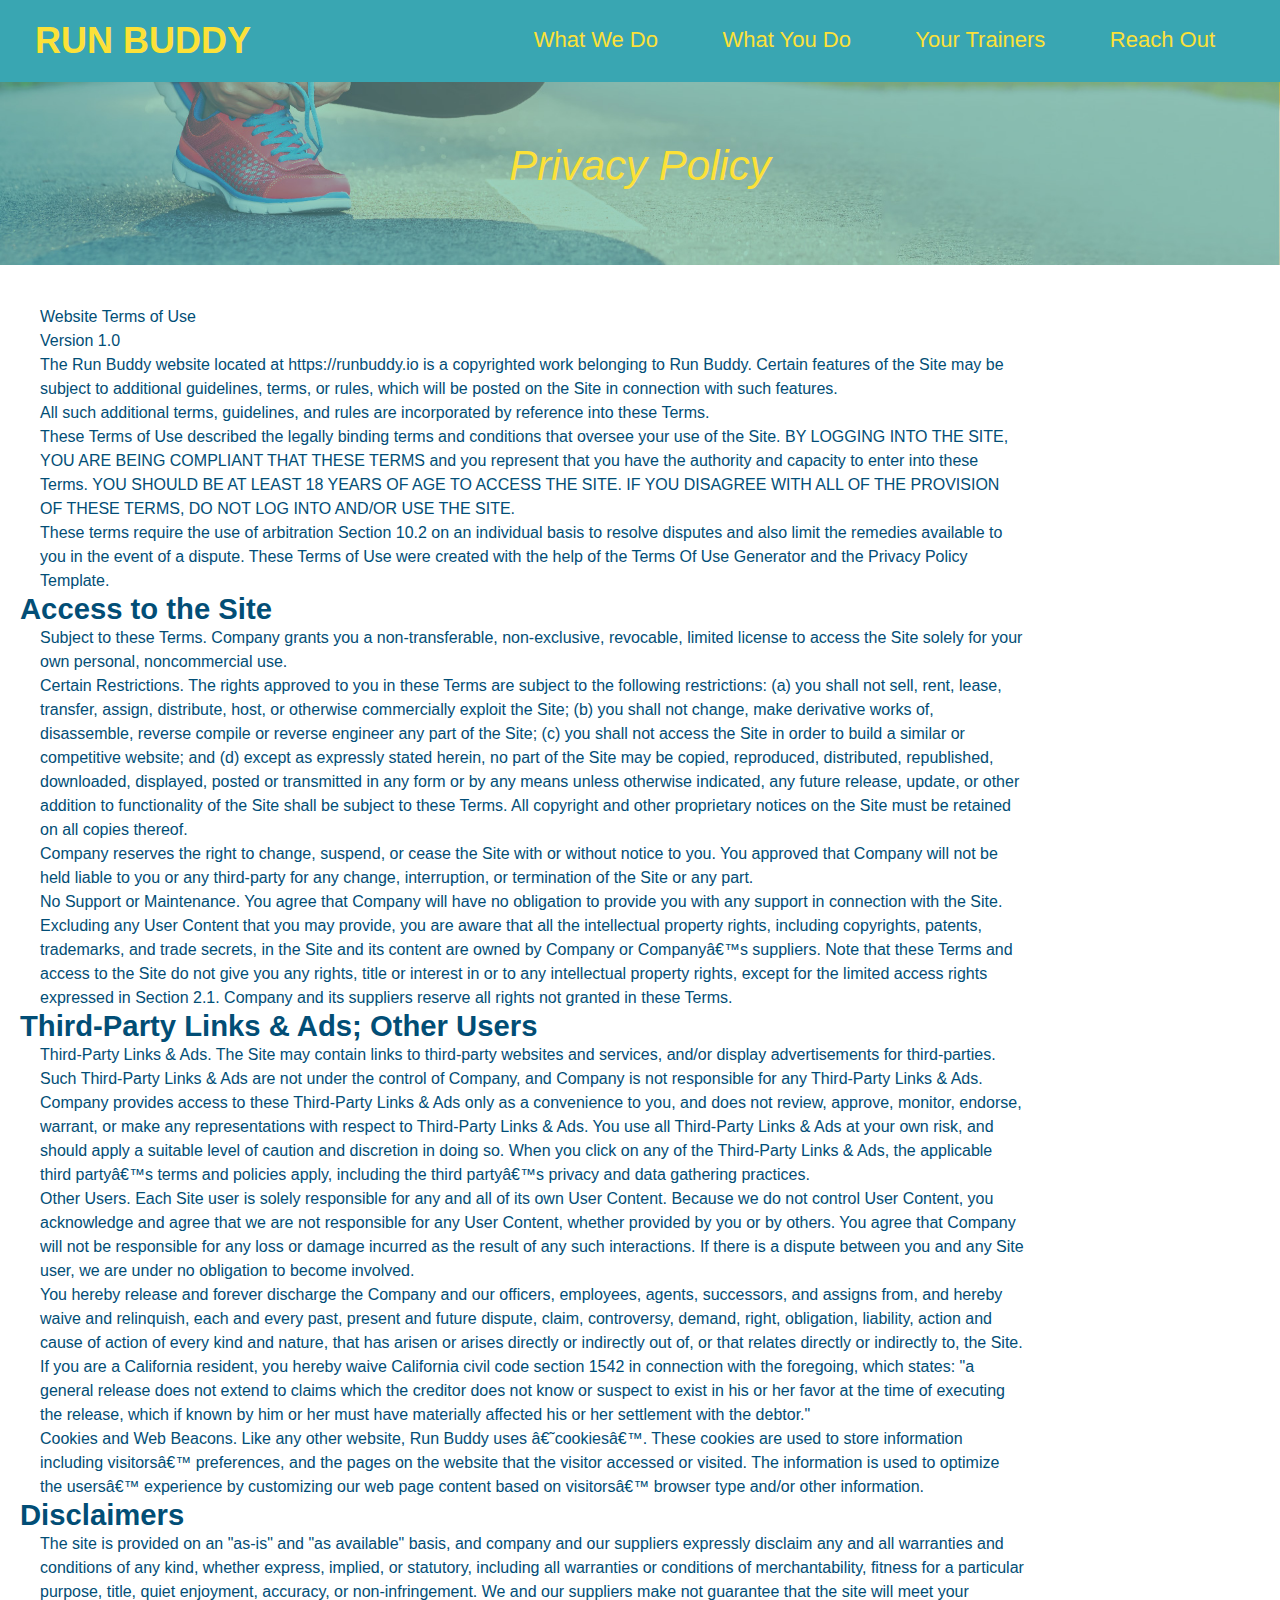
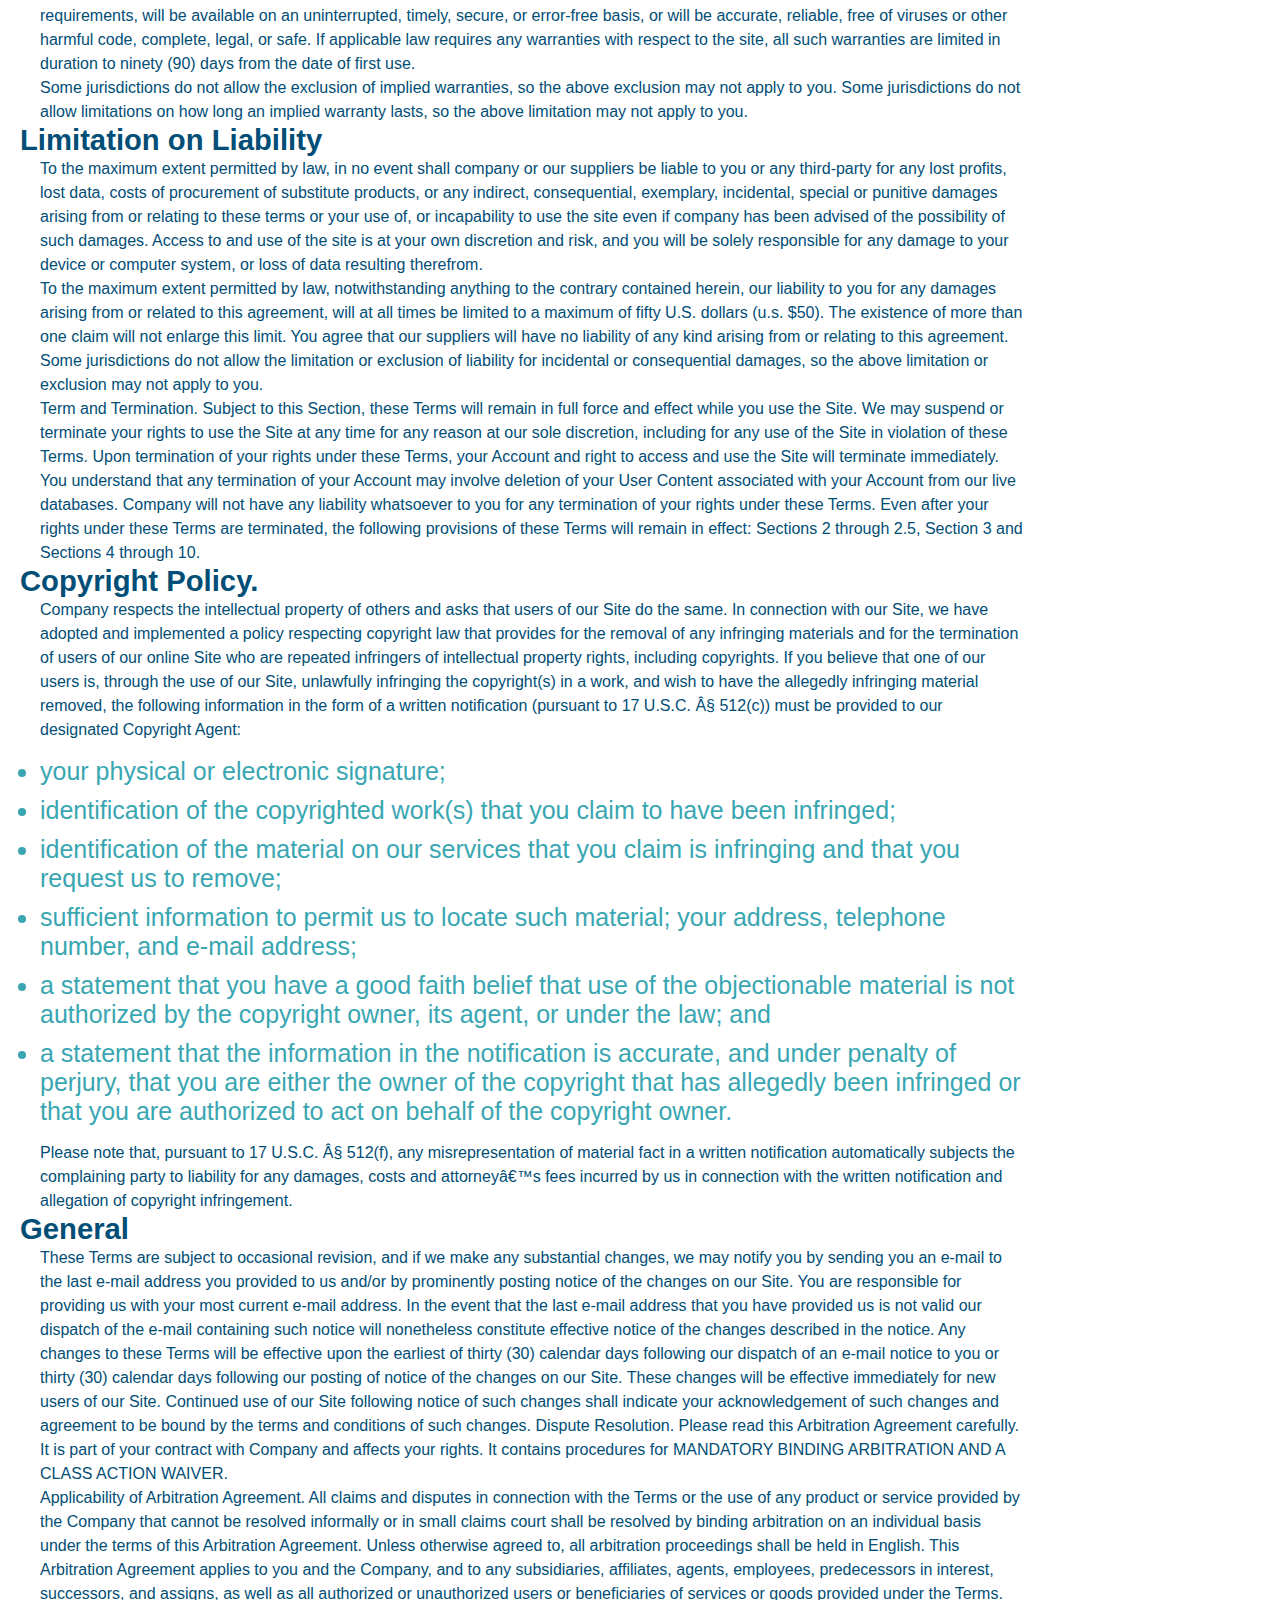
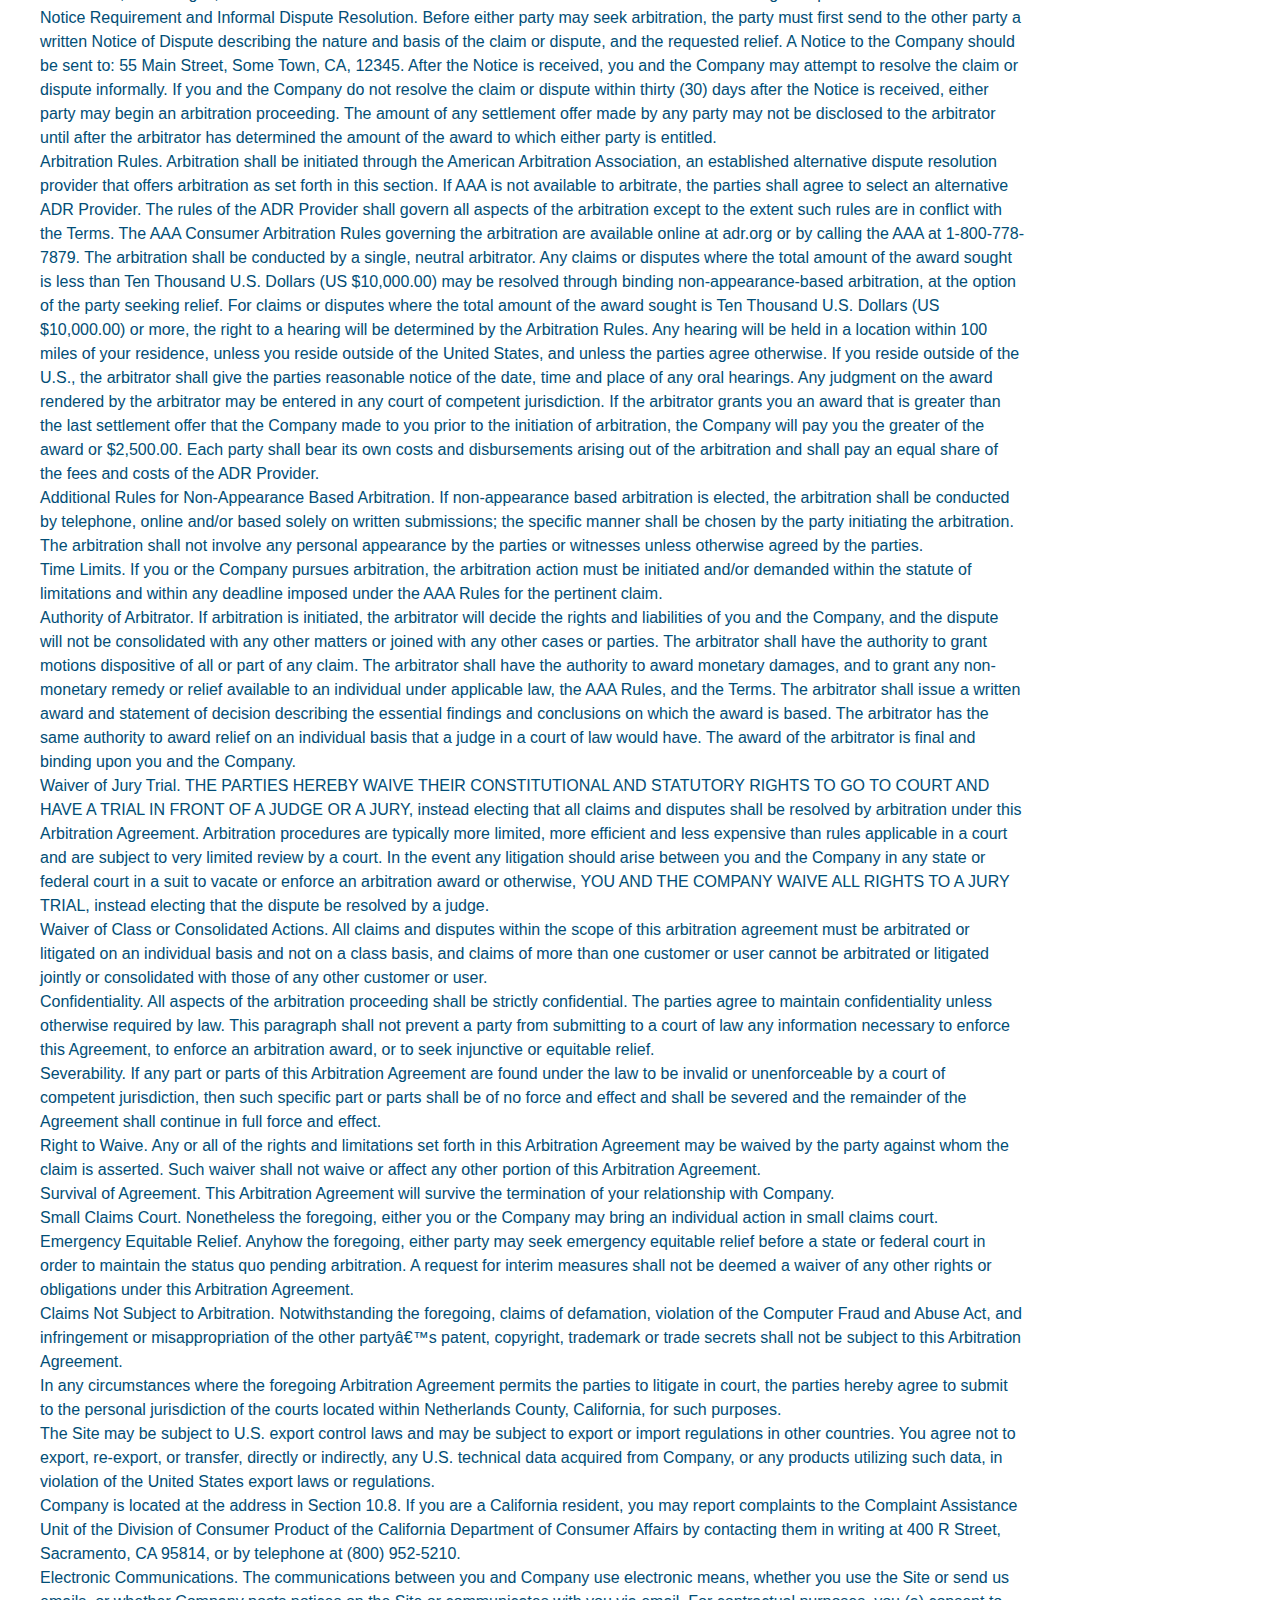
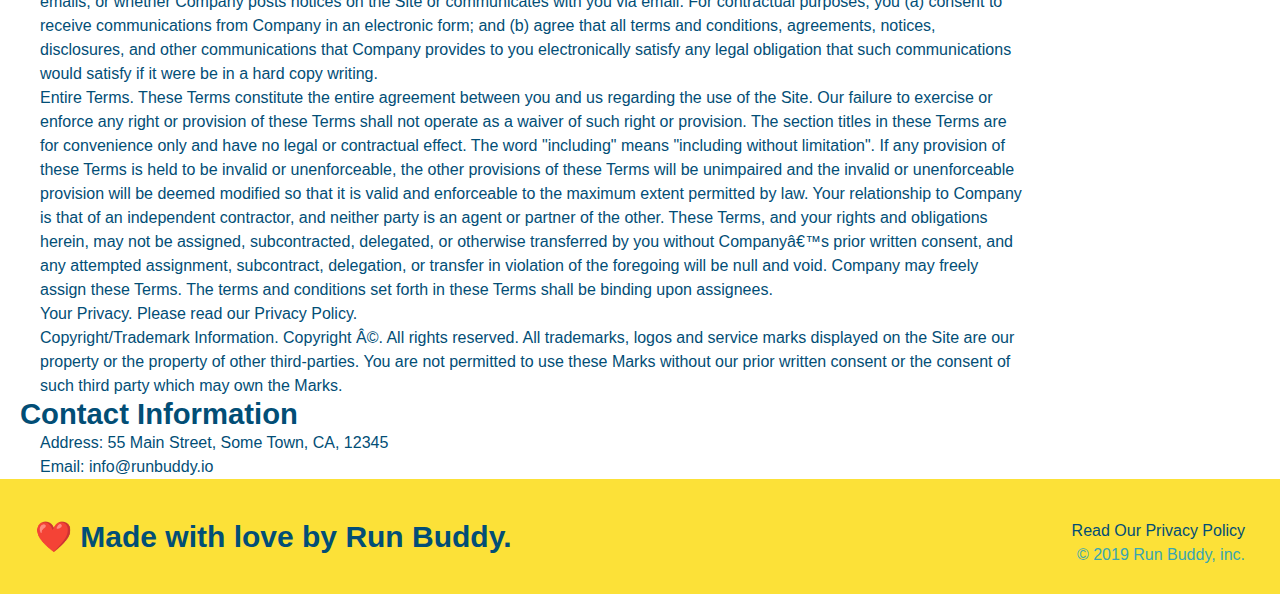
==== privacy-policy.html @ ab06ae8a "privacy policy" ====
<!DOCTYPE html>
<html lang="en">
  <head>
    <meta charset="UTF-8" />
    <title>Privacy Policy - Run Buddy</title>    
    <link rel="stylesheet" href="./assets/css/style.css"/>

    <link rel="stylesheet" href="./assets/css/secondary-styles.css"/>

</head>
<body>

    <header>
    <h1>
        <a href="/">RUN BUDDY</a>
    </h1>
    <nav>
        <ul>
            <li>
                <a href="./index.html#what-we-do">What We Do</a>
            </li>
            <li>
                <a href="./index.html#what-you-do">What You Do</a>
            </li>
            <li>
                <a href="./index.html#your-trainers"> Your Trainers</a>
            </li>
            <li>
                <a href="./index.html#reach-out"> Reach Out</a>
            </li>  
        </ul>
    </nav>
</header>

<section class="hero">
    <h2 class="page-title">
        Privacy Policy
      </h2>
    </section>

<article class="secondary-content">
    <p>
        Website Terms of Use
      </p>

      <p>
        Version 1.0
      </p>

      <p>
        The Run Buddy website located at https://runbuddy.io is a copyrighted work belonging to Run Buddy. Certain
        features of the Site may be subject to additional guidelines, terms, or rules, which will be posted on the Site
        in connection with such features.
      </p>

      <p>
        All such additional terms, guidelines, and rules are incorporated by reference into these Terms.
      </p>

      <p>
        These Terms of Use described the legally binding terms and conditions that oversee your use of the Site. BY
        LOGGING INTO THE SITE, YOU ARE BEING COMPLIANT THAT THESE TERMS and you represent that you have the authority
        and capacity to enter into these Terms. YOU SHOULD BE AT LEAST 18 YEARS OF AGE TO ACCESS THE SITE. IF YOU
        DISAGREE WITH ALL OF THE PROVISION OF THESE TERMS, DO NOT LOG INTO AND/OR USE THE SITE.
      </p>

      <p>
        These terms require the use of arbitration Section 10.2 on an individual basis to resolve disputes and also
        limit the remedies available to you in the event of a dispute. These Terms of Use were created with the help of
        the Terms Of Use Generator and the Privacy Policy Template.
      </p>

      <h3>
        Access to the Site
      </h3>

      <p>
        Subject to these Terms. Company grants you a non-transferable, non-exclusive, revocable, limited license to
        access the Site solely for your own personal, noncommercial use.
      </p>

      <p>
        Certain Restrictions. The rights approved to you in these Terms are subject to the following restrictions: (a)
        you shall not sell, rent, lease, transfer, assign, distribute, host, or otherwise commercially exploit the Site;
        (b) you shall not change, make derivative works of, disassemble, reverse compile or reverse engineer any part of
        the Site; (c) you shall not access the Site in order to build a similar or competitive website; and (d) except
        as expressly stated herein, no part of the Site may be copied, reproduced, distributed, republished, downloaded,
        displayed, posted or transmitted in any form or by any means unless otherwise indicated, any future release,
        update, or other addition to functionality of the Site shall be subject to these Terms. All copyright and other
        proprietary notices on the Site must be retained on all copies thereof.
      </p>

      <p>
        Company reserves the right to change, suspend, or cease the Site with or without notice to you. You approved
        that Company will not be held liable to you or any third-party for any change, interruption, or termination of
        the Site or any part.
      </p>

      <p>
        No Support or Maintenance. You agree that Company will have no obligation to provide you with any support in
        connection with the Site.
      </p>

      <p>
        Excluding any User Content that you may provide, you are aware that all the intellectual property rights,
        including copyrights, patents, trademarks, and trade secrets, in the Site and its content are owned by Company
        or Companyâ€™s suppliers. Note that these Terms and access to the Site do not give you any rights, title or
        interest in or to any intellectual property rights, except for the limited access rights expressed in Section
        2.1. Company and its suppliers reserve all rights not granted in these Terms.
      </p>

      <h3>
        Third-Party Links & Ads; Other Users
      </h3>

      <p>
        Third-Party Links & Ads. The Site may contain links to third-party websites and services, and/or display
        advertisements for third-parties. Such Third-Party Links & Ads are not under the control of Company, and Company
        is not responsible for any Third-Party Links & Ads. Company provides access to these Third-Party Links & Ads
        only as a convenience to you, and does not review, approve, monitor, endorse, warrant, or make any
        representations with respect to Third-Party Links & Ads. You use all Third-Party Links & Ads at your own risk,
        and should apply a suitable level of caution and discretion in doing so. When you click on any of the
        Third-Party Links & Ads, the applicable third partyâ€™s terms and policies apply, including the third partyâ€™s
        privacy and data gathering practices.
      </p>

      <p>
        Other Users. Each Site user is solely responsible for any and all of its own User Content. Because we do not
        control User Content, you acknowledge and agree that we are not responsible for any User Content, whether
        provided by you or by others. You agree that Company will not be responsible for any loss or damage incurred as
        the result of any such interactions. If there is a dispute between you and any Site user, we are under no
        obligation to become involved.
      </p>

      <p>
        You hereby release and forever discharge the Company and our officers, employees, agents, successors, and
        assigns from, and hereby waive and relinquish, each and every past, present and future dispute, claim,
        controversy, demand, right, obligation, liability, action and cause of action of every kind and nature, that has
        arisen or arises directly or indirectly out of, or that relates directly or indirectly to, the Site. If you are
        a California resident, you hereby waive California civil code section 1542 in connection with the foregoing,
        which states: "a general release does not extend to claims which the creditor does not know or suspect to exist
        in his or her favor at the time of executing the release, which if known by him or her must have materially
        affected his or her settlement with the debtor."
      </p>

      <p>
        Cookies and Web Beacons. Like any other website, Run Buddy uses â€˜cookiesâ€™. These cookies are used to store
        information including visitorsâ€™ preferences, and the pages on the website that the visitor accessed or visited.
        The information is used to optimize the usersâ€™ experience by customizing our web page content based on visitorsâ€™
        browser type and/or other information.
      </p>

      <h3>
        Disclaimers
      </h3>

      <p>
        The site is provided on an "as-is" and "as available" basis, and company and our suppliers expressly disclaim
        any and all warranties and conditions of any kind, whether express, implied, or statutory, including all
        warranties or conditions of merchantability, fitness for a particular purpose, title, quiet enjoyment, accuracy,
        or non-infringement. We and our suppliers make not guarantee that the site will meet your requirements, will be
        available on an uninterrupted, timely, secure, or error-free basis, or will be accurate, reliable, free of
        viruses or other harmful code, complete, legal, or safe. If applicable law requires any warranties with respect
        to the site, all such warranties are limited in duration to ninety (90) days from the date of first use.
      </p>

      <p>
        Some jurisdictions do not allow the exclusion of implied warranties, so the above exclusion may not apply to
        you. Some jurisdictions do not allow limitations on how long an implied warranty lasts, so the above limitation
        may not apply to you.
      </p>

      <h3>
        Limitation on Liability
      </h3>

      <p>
        To the maximum extent permitted by law, in no event shall company or our suppliers be liable to you or any
        third-party for any lost profits, lost data, costs of procurement of substitute products, or any indirect,
        consequential, exemplary, incidental, special or punitive damages arising from or relating to these terms or
        your use of, or incapability to use the site even if company has been advised of the possibility of such
        damages. Access to and use of the site is at your own discretion and risk, and you will be solely responsible
        for any damage to your device or computer system, or loss of data resulting therefrom.
      </p>

      <p>
        To the maximum extent permitted by law, notwithstanding anything to the contrary contained herein, our liability
        to you for any damages arising from or related to this agreement, will at all times be limited to a maximum of
        fifty U.S. dollars (u.s. $50). The existence of more than one claim will not enlarge this limit. You agree that
        our suppliers will have no liability of any kind arising from or relating to this agreement.
      </p>

      <p>
        Some jurisdictions do not allow the limitation or exclusion of liability for incidental or consequential
        damages, so the above limitation or exclusion may not apply to you.
      </p>

      <p>
        Term and Termination. Subject to this Section, these Terms will remain in full force and effect while you use
        the Site. We may suspend or terminate your rights to use the Site at any time for any reason at our sole
        discretion, including for any use of the Site in violation of these Terms. Upon termination of your rights under
        these Terms, your Account and right to access and use the Site will terminate immediately. You understand that
        any termination of your Account may involve deletion of your User Content associated with your Account from our
        live databases. Company will not have any liability whatsoever to you for any termination of your rights under
        these Terms. Even after your rights under these Terms are terminated, the following provisions of these Terms
        will remain in effect: Sections 2 through 2.5, Section 3 and Sections 4 through 10.
      </p>

      <h3>
        Copyright Policy.
      </h3>

      <p>
        Company respects the intellectual property of others and asks that users of our Site do the same. In connection
        with our Site, we have adopted and implemented a policy respecting copyright law that provides for the removal
        of any infringing materials and for the termination of users of our online Site who are repeated infringers of
        intellectual property rights, including copyrights. If you believe that one of our users is, through the use of
        our Site, unlawfully infringing the copyright(s) in a work, and wish to have the allegedly infringing material
        removed, the following information in the form of a written notification (pursuant to 17 U.S.C. Â§ 512(c)) must
        be provided to our designated Copyright Agent:
      </p>

      <ul>
        <li>
          your physical or electronic signature;
        </li>
        <li>
          identification of the copyrighted work(s) that you claim to have been infringed;
        </li>
        <li>
          identification of the material on our services that you claim is infringing and that you request us to remove;
        </li>
        <li>
          sufficient information to permit us to locate such material; your address, telephone number, and e-mail
          address;
        </li>
        <li>
          a statement that you have a good faith belief that use of the objectionable material is not authorized by the
          copyright owner, its agent, or under the law; and
        </li>
        <li>
          a statement that the information in the notification is accurate, and under penalty of perjury, that you are
          either the owner of the copyright that has allegedly been infringed or that you are authorized to act on
          behalf of the copyright owner.
        </li>
      </ul>

      <p>
        Please note that, pursuant to 17 U.S.C. Â§ 512(f), any misrepresentation of material fact in a written
        notification automatically subjects the complaining party to liability for any damages, costs and attorneyâ€™s
        fees incurred by us in connection with the written notification and allegation of copyright infringement.
      </p>

      <h3>
        General
      </h3>

      <p>
        These Terms are subject to occasional revision, and if we make any substantial changes, we may notify you by
        sending you an e-mail to the last e-mail address you provided to us and/or by prominently posting notice of the
        changes on our Site. You are responsible for providing us with your most current e-mail address. In the event
        that the last e-mail address that you have provided us is not valid our dispatch of the e-mail containing such
        notice will nonetheless constitute effective notice of the changes described in the notice. Any changes to these
        Terms will be effective upon the earliest of thirty (30) calendar days following our dispatch of an e-mail
        notice to you or thirty (30) calendar days following our posting of notice of the changes on our Site. These
        changes will be effective immediately for new users of our Site. Continued use of our Site following notice of
        such changes shall indicate your acknowledgement of such changes and agreement to be bound by the terms and
        conditions of such changes. Dispute Resolution. Please read this Arbitration Agreement carefully. It is part of
        your contract with Company and affects your rights. It contains procedures for MANDATORY BINDING ARBITRATION AND
        A CLASS ACTION WAIVER.
      </p>

      <p>
        Applicability of Arbitration Agreement. All claims and disputes in connection with the Terms or the use of any
        product or service provided by the Company that cannot be resolved informally or in small claims court shall be
        resolved by binding arbitration on an individual basis under the terms of this Arbitration Agreement. Unless
        otherwise agreed to, all arbitration proceedings shall be held in English. This Arbitration Agreement applies to
        you and the Company, and to any subsidiaries, affiliates, agents, employees, predecessors in interest,
        successors, and assigns, as well as all authorized or unauthorized users or beneficiaries of services or goods
        provided under the Terms.
      </p>

      <p>
        Notice Requirement and Informal Dispute Resolution. Before either party may seek arbitration, the party must
        first send to the other party a written Notice of Dispute describing the nature and basis of the claim or
        dispute, and the requested relief. A Notice to the Company should be sent to: 55 Main Street, Some Town, CA,
        12345. After the Notice is received, you and the Company may attempt to resolve the claim or dispute informally.
        If you and the Company do not resolve the claim or dispute within thirty (30) days after the Notice is received,
        either party may begin an arbitration proceeding. The amount of any settlement offer made by any party may not
        be disclosed to the arbitrator until after the arbitrator has determined the amount of the award to which either
        party is entitled.
      </p>

      <p>
        Arbitration Rules. Arbitration shall be initiated through the American Arbitration Association, an established
        alternative dispute resolution provider that offers arbitration as set forth in this section. If AAA is not
        available to arbitrate, the parties shall agree to select an alternative ADR Provider. The rules of the ADR
        Provider shall govern all aspects of the arbitration except to the extent such rules are in conflict with the
        Terms. The AAA Consumer Arbitration Rules governing the arbitration are available online at adr.org or by
        calling the AAA at 1-800-778-7879. The arbitration shall be conducted by a single, neutral arbitrator. Any
        claims or disputes where the total amount of the award sought is less than Ten Thousand U.S. Dollars (US
        $10,000.00) may be resolved through binding non-appearance-based arbitration, at the option of the party seeking
        relief. For claims or disputes where the total amount of the award sought is Ten Thousand U.S. Dollars (US
        $10,000.00) or more, the right to a hearing will be determined by the Arbitration Rules. Any hearing will be
        held in a location within 100 miles of your residence, unless you reside outside of the United States, and
        unless the parties agree otherwise. If you reside outside of the U.S., the arbitrator shall give the parties
        reasonable notice of the date, time and place of any oral hearings. Any judgment on the award rendered by the
        arbitrator may be entered in any court of competent jurisdiction. If the arbitrator grants you an award that is
        greater than the last settlement offer that the Company made to you prior to the initiation of arbitration, the
        Company will pay you the greater of the award or $2,500.00. Each party shall bear its own costs and
        disbursements arising out of the arbitration and shall pay an equal share of the fees and costs of the ADR
        Provider.
      </p>

      <p>
        Additional Rules for Non-Appearance Based Arbitration. If non-appearance based arbitration is elected, the
        arbitration shall be conducted by telephone, online and/or based solely on written submissions; the specific
        manner shall be chosen by the party initiating the arbitration. The arbitration shall not involve any personal
        appearance by the parties or witnesses unless otherwise agreed by the parties.
      </p>

      <p>
        Time Limits. If you or the Company pursues arbitration, the arbitration action must be initiated and/or demanded
        within the statute of limitations and within any deadline imposed under the AAA Rules for the pertinent claim.
      </p>

      <p>
        Authority of Arbitrator. If arbitration is initiated, the arbitrator will decide the rights and liabilities of
        you and the Company, and the dispute will not be consolidated with any other matters or joined with any other
        cases or parties. The arbitrator shall have the authority to grant motions dispositive of all or part of any
        claim. The arbitrator shall have the authority to award monetary damages, and to grant any non-monetary remedy
        or relief available to an individual under applicable law, the AAA Rules, and the Terms. The arbitrator shall
        issue a written award and statement of decision describing the essential findings and conclusions on which the
        award is based. The arbitrator has the same authority to award relief on an individual basis that a judge in a
        court of law would have. The award of the arbitrator is final and binding upon you and the Company.
      </p>

      <p>
        Waiver of Jury Trial. THE PARTIES HEREBY WAIVE THEIR CONSTITUTIONAL AND STATUTORY RIGHTS TO GO TO COURT AND HAVE
        A TRIAL IN FRONT OF A JUDGE OR A JURY, instead electing that all claims and disputes shall be resolved by
        arbitration under this Arbitration Agreement. Arbitration procedures are typically more limited, more efficient
        and less expensive than rules applicable in a court and are subject to very limited review by a court. In the
        event any litigation should arise between you and the Company in any state or federal court in a suit to vacate
        or enforce an arbitration award or otherwise, YOU AND THE COMPANY WAIVE ALL RIGHTS TO A JURY TRIAL, instead
        electing that the dispute be resolved by a judge.
      </p>

      <p>
        Waiver of Class or Consolidated Actions. All claims and disputes within the scope of this arbitration agreement
        must be arbitrated or litigated on an individual basis and not on a class basis, and claims of more than one
        customer or user cannot be arbitrated or litigated jointly or consolidated with those of any other customer or
        user.
      </p>

      <p>
        Confidentiality. All aspects of the arbitration proceeding shall be strictly confidential. The parties agree to
        maintain confidentiality unless otherwise required by law. This paragraph shall not prevent a party from
        submitting to a court of law any information necessary to enforce this Agreement, to enforce an arbitration
        award, or to seek injunctive or equitable relief.
      </p>

      <p>
        Severability. If any part or parts of this Arbitration Agreement are found under the law to be invalid or
        unenforceable by a court of competent jurisdiction, then such specific part or parts shall be of no force and
        effect and shall be severed and the remainder of the Agreement shall continue in full force and effect.
      </p>

      <p>
        Right to Waive. Any or all of the rights and limitations set forth in this Arbitration Agreement may be waived
        by the party against whom the claim is asserted. Such waiver shall not waive or affect any other portion of this
        Arbitration Agreement.
      </p>

      <p>
        Survival of Agreement. This Arbitration Agreement will survive the termination of your relationship with
        Company.
      </p>

      <p>
        Small Claims Court. Nonetheless the foregoing, either you or the Company may bring an individual action in small
        claims court.
      </p>

      <p>
        Emergency Equitable Relief. Anyhow the foregoing, either party may seek emergency equitable relief before a
        state or federal court in order to maintain the status quo pending arbitration. A request for interim measures
        shall not be deemed a waiver of any other rights or obligations under this Arbitration Agreement.
      </p>

      <p>
        Claims Not Subject to Arbitration. Notwithstanding the foregoing, claims of defamation, violation of the
        Computer Fraud and Abuse Act, and infringement or misappropriation of the other partyâ€™s patent, copyright,
        trademark or trade secrets shall not be subject to this Arbitration Agreement.
      </p>

      <p>
        In any circumstances where the foregoing Arbitration Agreement permits the parties to litigate in court, the
        parties hereby agree to submit to the personal jurisdiction of the courts located within Netherlands County,
        California, for such purposes.
      </p>

      <p>
        The Site may be subject to U.S. export control laws and may be subject to export or import regulations in other
        countries. You agree not to export, re-export, or transfer, directly or indirectly, any U.S. technical data
        acquired from Company, or any products utilizing such data, in violation of the United States export laws or
        regulations.
      </p>

      <p>
        Company is located at the address in Section 10.8. If you are a California resident, you may report complaints
        to the Complaint Assistance Unit of the Division of Consumer Product of the California Department of Consumer
        Affairs by contacting them in writing at 400 R Street, Sacramento, CA 95814, or by telephone at (800) 952-5210.
      </p>

      <p>
        Electronic Communications. The communications between you and Company use electronic means, whether you use the
        Site or send us emails, or whether Company posts notices on the Site or communicates with you via email. For
        contractual purposes, you (a) consent to receive communications from Company in an electronic form; and (b)
        agree that all terms and conditions, agreements, notices, disclosures, and other communications that Company
        provides to you electronically satisfy any legal obligation that such communications would satisfy if it were be
        in a hard copy writing.
      </p>

      <p>
        Entire Terms. These Terms constitute the entire agreement between you and us regarding the use of the Site. Our
        failure to exercise or enforce any right or provision of these Terms shall not operate as a waiver of such right
        or provision. The section titles in these Terms are for convenience only and have no legal or contractual
        effect. The word "including" means "including without limitation". If any provision of these Terms is held to be
        invalid or unenforceable, the other provisions of these Terms will be unimpaired and the invalid or
        unenforceable provision will be deemed modified so that it is valid and enforceable to the maximum extent
        permitted by law. Your relationship to Company is that of an independent contractor, and neither party is an
        agent or partner of the other. These Terms, and your rights and obligations herein, may not be assigned,
        subcontracted, delegated, or otherwise transferred by you without Companyâ€™s prior written consent, and any
        attempted assignment, subcontract, delegation, or transfer in violation of the foregoing will be null and void.
        Company may freely assign these Terms. The terms and conditions set forth in these Terms shall be binding upon
        assignees.
      </p>

      <p>
        Your Privacy. Please read our Privacy Policy.
      </p>

      <p>
        Copyright/Trademark Information. Copyright Â©. All rights reserved. All trademarks, logos and service marks
        displayed on the Site are our property or the property of other third-parties. You are not permitted to use
        these Marks without our prior written consent or the consent of such third party which may own the Marks.
      </p>

      <h3>
        Contact Information
      </h3>

      <p>
        Address: 55 Main Street, Some Town, CA, 12345
      </p>

      <p>
        Email: info@runbuddy.io
      </p>
</article>

<footer>
    <h2>❤️ Made with love by Run Buddy.</h2>
    <div>
    <a>Read Our Privacy Policy</a><br/>
    &copy; 2019 Run Buddy, inc.
    </div>
</footer>
  </body>
</html>
---- assets/css/style.css ----
* {
  margin: 0;
  padding: 0;
  box-sizing: border-box;
}

header {
  padding: 20px 35px;
  background-color: #39a6b2;
}

body {
   color: #39a6b2;
  font-family: Helvetica, Arial, sans-serif;
}

header h1 {
  font-weight: bold;
  font-size: 36px;
  color: #fce138;
  margin: 0;
}

header a {
  color: #fce138;
}

header a {
  text-decoration: none;
  color: #fce138;
}

header nav {
  float: right;
  margin: 7px 0;
}

header nav ul li {
  display: inline;
}

header nav ul li a {
  margin: 0 30px;
  font-weight: lighter;
  font-size: 22px; 
}

header h1 {
  font-weight: bold;
  font-size: 36px;
  margin: 0;
  display: inline;
}

footer {
  background: #fce138;
  width: 100%;
  padding: 40px 35px;
}

footer h2 {
  display: inline;
  color: #024e76;
  font-size: 30px;
  margin: 0;
}

footer div {
  float: right;
  line-height: 1.5;
  text-align: right;
}

footer a {
  color: #024e76;
}

section {
  padding: 60px;
}

.hero {
  background-image: url("../images/hero-bg.jpg");
  height: 600px;
  background-size: cover;
  background-position: center;
  position: relative;
}

.hero-form {
  border: 3px solid #024e76;
  background-color: #fce138;
  padding: 20px;
  width: 500px;
  color: #024e76;
  position: absolute;
  bottom: 120px;
  right: 140px;
}

.hero-form h3 {
  font-size: 24px;
  margin: 0;
}

.hero-form p {
  margin: 5px 0 15px 0;
}

.form-input {
  border: 1px solid #024e76;
  display: block;
  padding: 7px 15px;
  font-size: 16px;
  color: #024e76;
  width: 100%;
  margin-bottom: 15px;
}

.hero-form label {
  margin: 0 5px;
}

.hero-form button {
  background-color: #024e76;
  color: #fce138;
  border: none;
  padding: 10px 20px;
  font-size: 16px;
}

/* what we do */
.intro {
  text-align: center;
}

.intro p {
  line-height: 1.7;
  color: #39a6b2;
  width: 80%;
  font-size: 20px;
  margin: 0 auto;
}
 
/* what you do */
.steps {
  text-align: center;
  background: #fce138;
  }

  .section-title {
    font-size: 55px;
    color: #024e76;
    margin-bottom: 35px;
    padding: 0 100px 20px 100px;
    display: inline-block;
    border-bottom: 3px solid;
  }
  
  .primary-border {
    border-color: #fce138;
  }
  
  .secondary-border {
    border-color: #39a6b2;
  }

  .steps {
    margin-bottom: 80px;    
  }

  .steps img {
    width: 15%;
    margin: 10px 0;
  }

  .steps h3 {
    color: #024e76;
    font-size: 46px;
    margin-top: 10px;
  }

  .steps p {
    color: #39a6b2;
    font-size: 23px;
  }

  .steps span {
    font-size: 38px;
  }

  /* Trainers */

  .trainers {
    text-align: center;
  }

  .trainer {
    width: 900px;
    margin: 0 auto 30px auto;
    background: #024e76;
    color: #fce138;
    overflow: auto;
  }

  .trainer img {
    width: 35%;
    float: left;
  }

  .trainer-bio {
    padding: 35px;
    float: left;
    width: 65%;
  }

  .text-left {
    text-align: left;
  }

  .text-right {
    text-align: right;
  }

  .trainer-bio h3 {
    font-size: 32px;
    margin-bottom: 8px;
  }

  .trainer-bio h4 {
    font-weight: lighter;
    font-size: 26px;
    margin-bottom: 25px;
  }

  .trainer-bio p {
    font-size: 17px;
    line-height: 1.3;
  }

/*Reach Out Section*/

.section-title {
  font-size: 55px;
  display: inline-block;
  padding: 0 100px 20px 100px;
  border-bottom: 3px solid;
  margin-bottom: 35px;
  color: #024e76;
}

.contact {
  text-align: center;
  background: #024e76;
}

.contact h2 {
  color: #fce138;
}

.contact-info iframe {
  width: 400px;
  height: 400px;
}

.contact-info div {
  width: 410px;
  display: inline-block;
  vertical-align: top;
  text-align: left;
  margin: 30px 0 0 60px;
  color: white;
}

.contact-info h3 {
  color: #fce138;
  font-size: 32px;
}

.contact-info p, .contact-info address {
  margin: 20px 0;
  line-height: 1.5;
  font-size: 20px;
  font-style: normal;
}

.contact-info a {
  color: #fce138;
}
---- assets/css/secondary-styles.css ----
.hero {
    background-position: bottom;
    height: auto;
    text-align: center;
    margin-bottom: 40px;
  }

  .page-title {
    color: #fce138;
    font-weight: normal;
    font-size: 42px;
    font-style: italic;
}

.page-title h2 {
   display: inline-block;
}

.page-title {
    padding: 0 80px 15px 80px;
}

.secondary-content {
    width: 80%;
    margin: center;
    color: #024e76;
    font-size: 25px;
    margin: 0 20px 0 20px;
}

.secondary-content p {
    font-size: 16px;
    line-height: 1.5;
    margin: 0 20px 0 20px;
}

.secondary-content ul {
    margin: 15px 20px 15px 20px;    
}

.secondary-content li {
    color: #39a6b2;
    margin: 10px 0 10px 0;
}
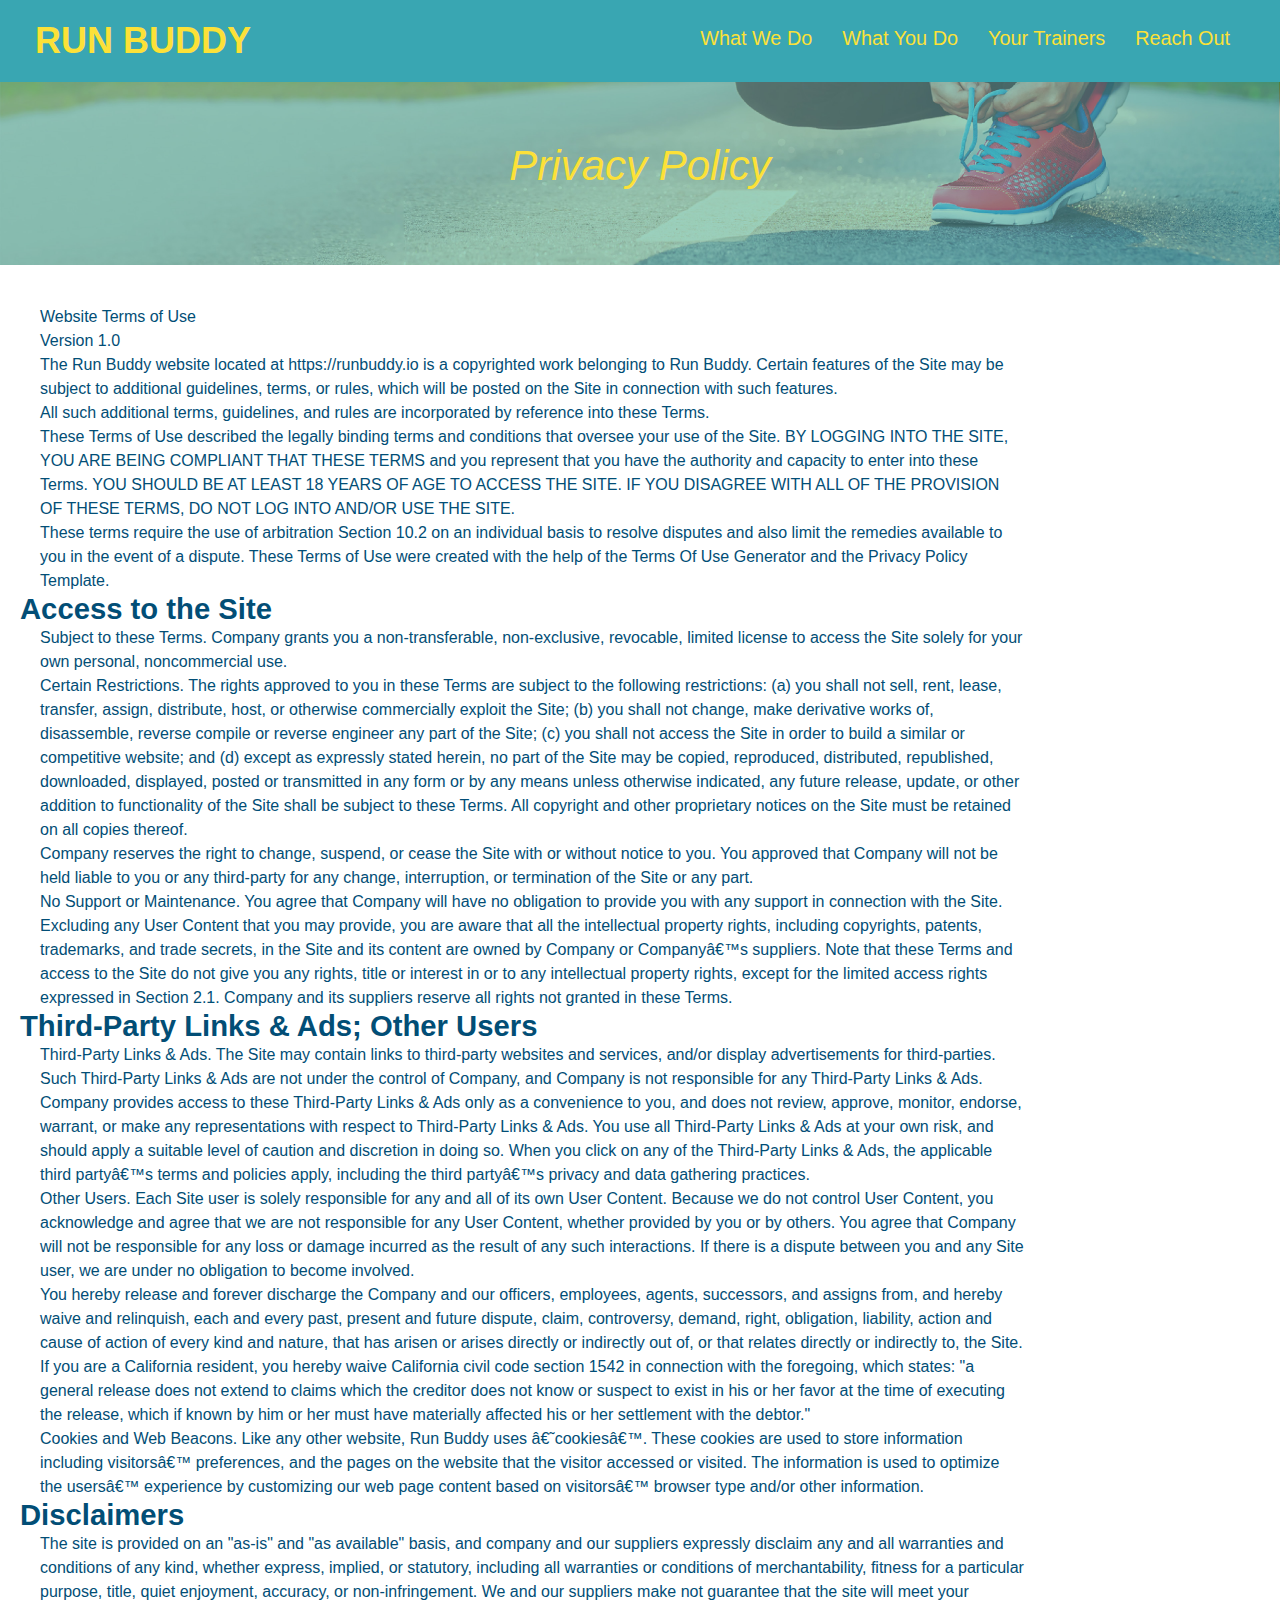
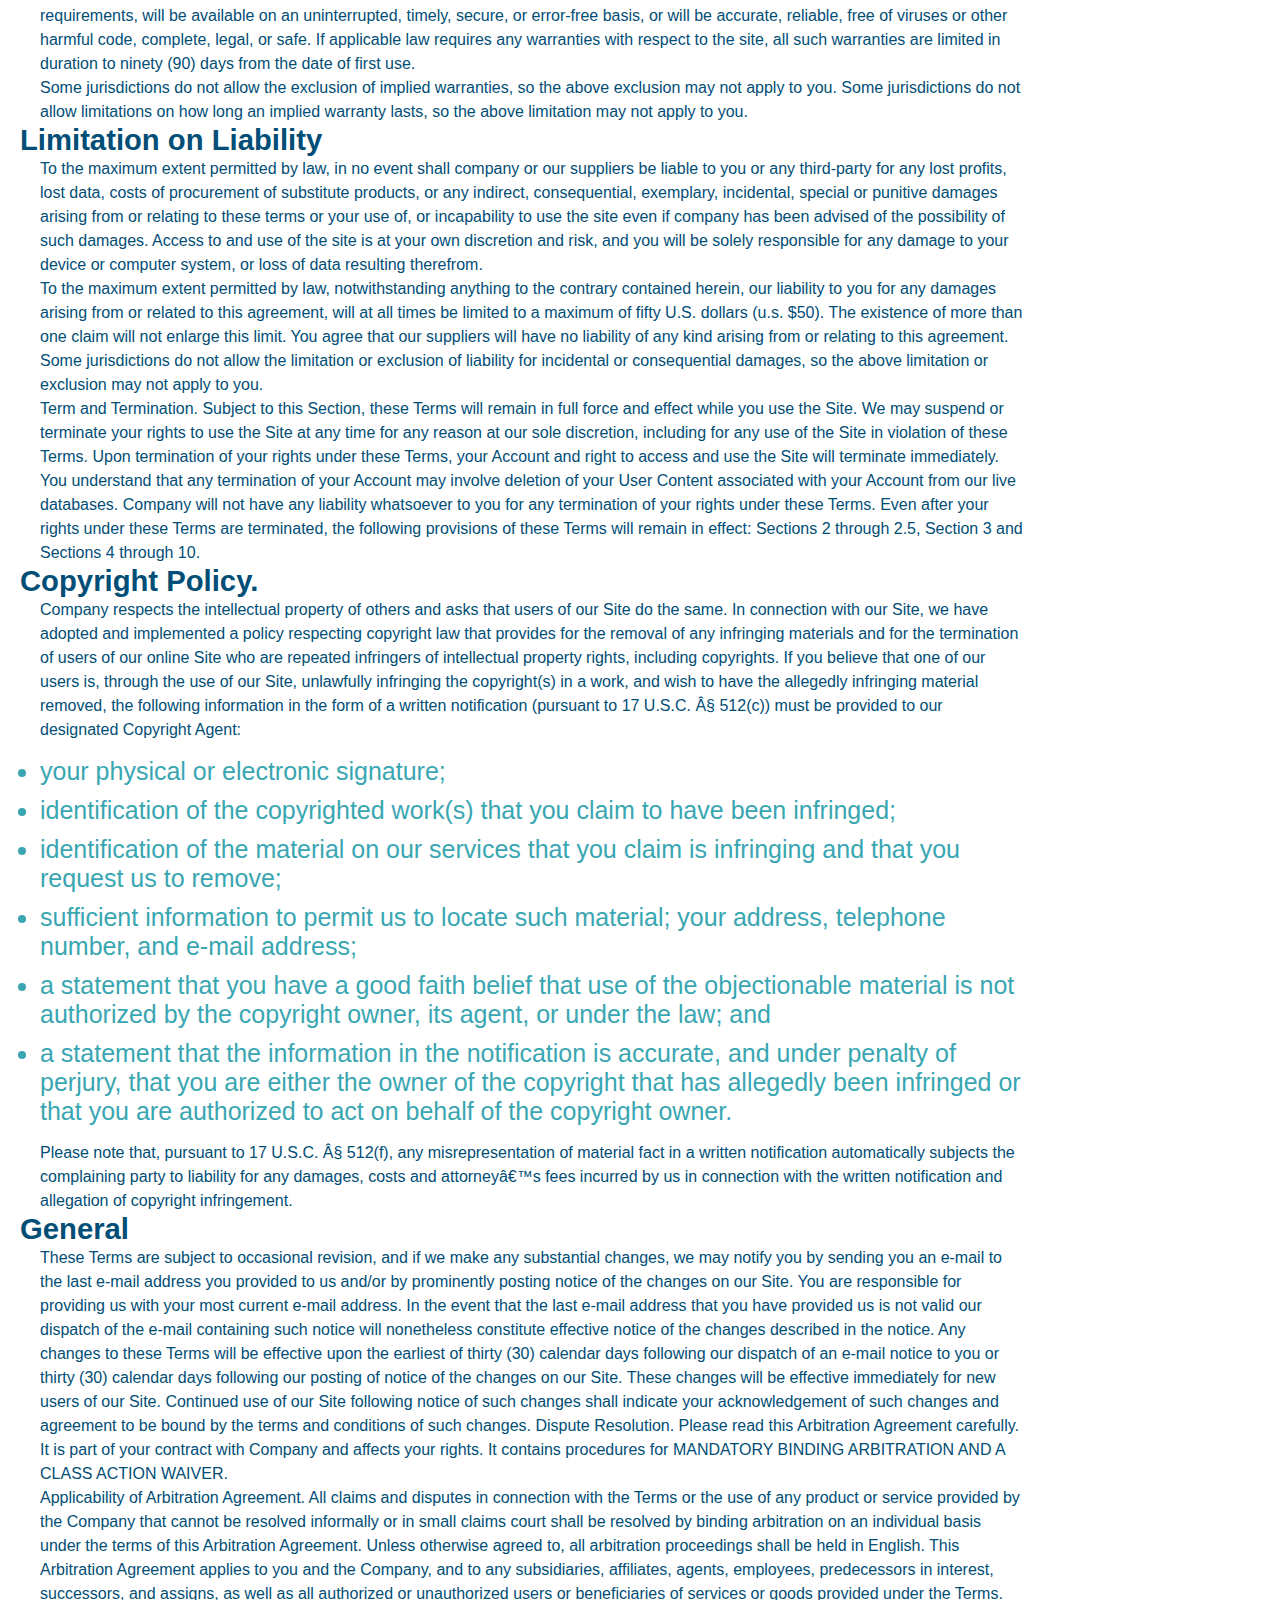
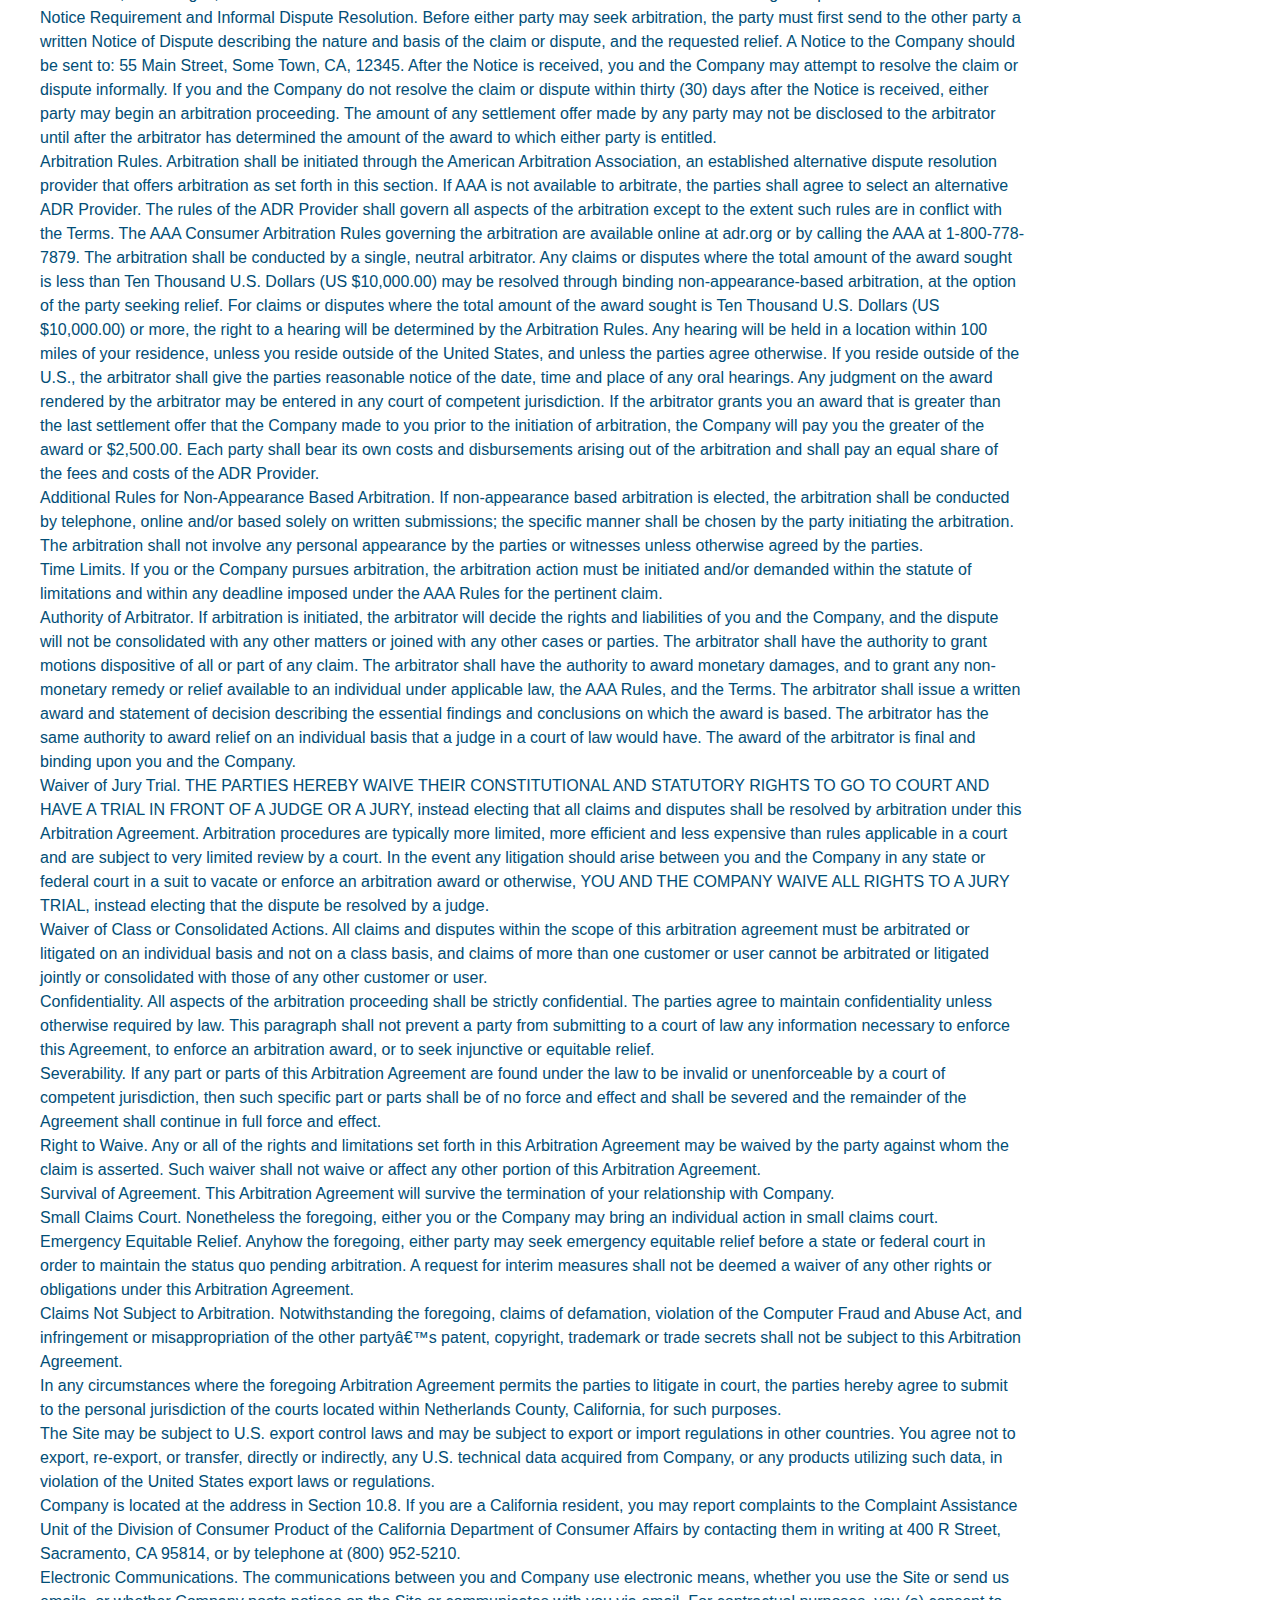
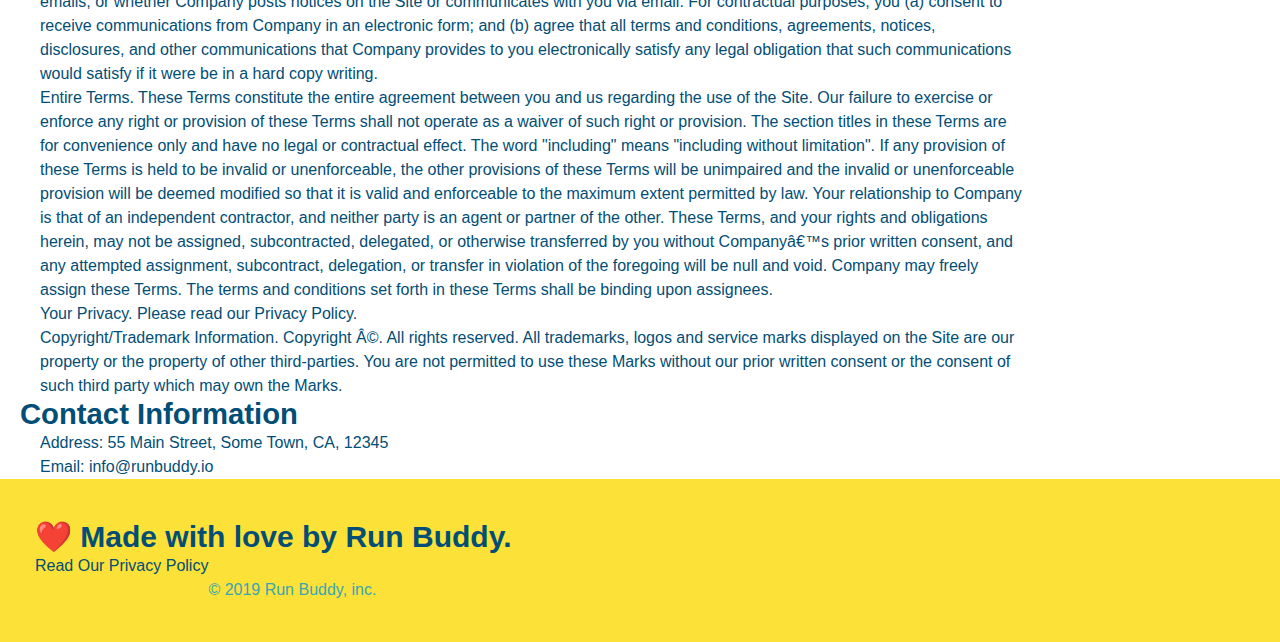
==== commit fc8c581c: "media query temp" ====
--- a/privacy-policy.html
+++ b/privacy-policy.html
@@ -2,6 +2,7 @@
 <html lang="en">
   <head>
     <meta charset="UTF-8" />
+    <meta name="viewport" content="width=device-width, initial-scale=1.0" />
     <title>Privacy Policy - Run Buddy</title>    
     <link rel="stylesheet" href="./assets/css/style.css"/>
 
--- a/assets/css/style.css
+++ b/assets/css/style.css
@@ -3,10 +3,13 @@
   padding: 0;
   box-sizing: border-box;
 }
-
+/*header*/
 header {
   padding: 20px 35px;
   background-color: #39a6b2;
+  display: flex;
+  justify-content: space-between;
+  flex-wrap: wrap;
 }
 
 body {
@@ -21,9 +24,6 @@
   margin: 0;
 }
 
-header a {
-  color: #fce138;
-}
 
 header a {
   text-decoration: none;
@@ -31,27 +31,24 @@
 }
 
 header nav {
-  float: right;
-  margin: 7px 0;
-}
-
-header nav ul li {
-  display: inline;
+   margin: 7px 0;
+}
+
+header nav ul {
+  display: flex;
+  flex-wrap: wrap;
+  justify-content: space-between;
+  align-items: center;
+  list-style: none;
 }
 
 header nav ul li a {
-  margin: 0 30px;
+  padding: 10px 15px;
   font-weight: lighter;
-  font-size: 22px; 
-}
-
-header h1 {
-  font-weight: bold;
-  font-size: 36px;
-  margin: 0;
-  display: inline;
-}
-
+  font-size: 1.55vw; 
+}
+
+/*footer*/
 footer {
   background: #fce138;
   width: 100%;
@@ -59,48 +56,65 @@
 }
 
 footer h2 {
-  display: inline;
+  display: flex;
+  justify-content: space-between;
+  flex-wrap: wrap;
   color: #024e76;
   font-size: 30px;
   margin: 0;
 }
 
 footer div {
-  float: right;
+  display: flex;
   line-height: 1.5;
-  text-align: right;
 }
 
 footer a {
   color: #024e76;
 }
 
+/*hero*/
 section {
   padding: 60px;
 }
 
 .hero {
   background-image: url("../images/hero-bg.jpg");
-  height: 600px;
   background-size: cover;
-  background-position: center;
   position: relative;
+  display: flex;
+  justify-content: center;
+  flex-wrap: wrap;
+  align-items: flex-start;
 }
 
 .hero-form {
   border: 3px solid #024e76;
   background-color: #fce138;
   padding: 20px;
-  width: 500px;
-  color: #024e76;
-  position: absolute;
-  bottom: 120px;
-  right: 140px;
+  color: #024e76;
+  width: 40%;
+  margin: 3.5%;
 }
 
 .hero-form h3 {
   font-size: 24px;
   margin: 0;
+}
+
+.hero-cta {
+  width: 35%;
+  text-align: right;
+  margin: 3.5%;
+  color: #fff;
+  font-size: 18px;
+  line-height: 1.2;
+}
+
+.hero-cta h2 {
+  font-style: italic;
+  font-size: 55px;
+  color: #fce138;
 }
 
 .hero-form p {
@@ -130,9 +144,6 @@
 }
 
 /* what we do */
-.intro {
-  text-align: center;
-}
 
 .intro p {
   line-height: 1.7;
@@ -140,20 +151,13 @@
   width: 80%;
   font-size: 20px;
   margin: 0 auto;
+  text-align: center;
 }
  
 /* what you do */
-.steps {
-  text-align: center;
-  background: #fce138;
-  }
-
   .section-title {
-    font-size: 55px;
+    font-size: 48px;
     color: #024e76;
-    margin-bottom: 35px;
-    padding: 0 100px 20px 100px;
-    display: inline-block;
     border-bottom: 3px solid;
   }
   
@@ -165,53 +169,79 @@
     border-color: #39a6b2;
   }
 
-  .steps {
-    margin-bottom: 80px;    
-  }
-
-  .steps img {
-    width: 15%;
-    margin: 10px 0;
-  }
-
-  .steps h3 {
+  /*step*/
+  .step {
+    margin: 50px auto;
+    margin-bottom: 50px;
+    width: 80%;
+    border-bottom: 1px solid #39a6b2;
+    display: flex;
+    flex-wrap: wrap;
+    align-items: center;
+    justify-content: space-between;
+    background: #fce138;  
+  }
+
+    .step h3 {
     color: #024e76;
-    font-size: 46px;
-    margin-top: 10px;
-  }
-
-  .steps p {
+    font-size: 46px;    
+    flex: 1 30%;
+  }
+
+  .step-info {
+    flex: 2 70%;
+    display: flex;
+    flex-wrap: wrap;
+    align-items: center;
+  }
+
+  .step-img {
+    flex: 1 12%;
+    margin-right: 20px;
+  }
+
+  .step-img img {
+    max-width: 100%;
+  }
+  .step-text {
+    flex: 12;
+  }
+
+  .step-text p {
     color: #39a6b2;
-    font-size: 23px;
-  }
-
-  .steps span {
-    font-size: 38px;
-  }
-
-  /* Trainers */
-
-  .trainers {
-    text-align: center;
-  }
-
-  .trainer {
-    width: 900px;
-    margin: 0 auto 30px auto;
+    font-size: 18px;
+  }
+
+  .step-text h4 {
+    font-size: 26px;
+    line-height: 1.5;
+    color: #024e76;
+  }
+
+   /* Trainer */
+
+   .trainers {    
+     width: 100%;
+     margin: 0 auto;
+     display: flex;
+     flex-wrap: wrap;
+     justify-content: space-around;
+   }
+
+   .trainer{
+    margin: 20px;
     background: #024e76;
     color: #fce138;
-    overflow: auto;
-  }
+    flex: 1;
+   }
 
   .trainer img {
-    width: 35%;
-    float: left;
+    width: 100%;  
   }
 
   .trainer-bio {
-    padding: 35px;
-    float: left;
-    width: 65%;
+    padding: 25px;  
+    line-height: 1.3;
   }
 
   .text-left {
@@ -223,34 +253,32 @@
   }
 
   .trainer-bio h3 {
-    font-size: 32px;
-    margin-bottom: 8px;
+    font-size: 28px;
   }
 
   .trainer-bio h4 {
     font-weight: lighter;
-    font-size: 26px;
-    margin-bottom: 25px;
+    font-size: 22px;
+    margin-bottom: 15px;
   }
 
   .trainer-bio p {
     font-size: 17px;
-    line-height: 1.3;
   }
 
 /*Reach Out Section*/
 
 .section-title {
   font-size: 55px;
-  display: inline-block;
-  padding: 0 100px 20px 100px;
-  border-bottom: 3px solid;
   margin-bottom: 35px;
   color: #024e76;
+  padding-bottom: 20px;
+  text-align: center;
+  margin: 0 auto 35px auto;
+  width: 50%;
 }
 
 .contact {
-  text-align: center;
   background: #024e76;
 }
 
@@ -259,17 +287,22 @@
 }
 
 .contact-info iframe {
-  width: 400px;
   height: 400px;
 }
 
 .contact-info div {
-  width: 410px;
-  display: inline-block;
-  vertical-align: top;
-  text-align: left;
-  margin: 30px 0 0 60px;
   color: white;
+}
+
+.contact-info {
+  display: flex;
+  justify-content: space-between;
+  flex-wrap: wrap;
+}
+
+.contact-info > * {
+  flex: 1;
+  margin: 15px;
 }
 
 .contact-info h3 {
@@ -280,10 +313,53 @@
 .contact-info p, .contact-info address {
   margin: 20px 0;
   line-height: 1.5;
-  font-size: 20px;
+  font-size: 16px;
   font-style: normal;
 }
 
+.contact-form input, .contact-form textarea {
+  border: 1px solid #024e76;
+  display: block;
+  padding: 7px 15px;
+  font-size: 16px;
+  color: #024e76;
+  width: 100%;
+  margin-bottom: 15px;
+  margin-top: 5px;
+}
+
+.contact-form button {
+  width: 100%;
+  border: none;
+  background: #fce138;
+  color: #024e76;
+  text-align: center;
+  padding: 15px 0;
+  font-size: 16px
+}
 .contact-info a {
   color: #fce138;
+}
+
+/*flex*/
+
+.flex-row {
+  display: flex;
+}
+
+/*--------MEDIA QUERIES -----------*/
+
+/* MEDIA QUERY FOR SMALLER DESKTOP SCREENS AND SMALLER */
+@media screen and (max-width: 980px) {
+  
+}
+
+/* MEDIA QUERY FOR TABLETS AND SMALLER */
+@media screen and (max-width: 768px) {
+  
+}
+
+/* MEDIA QUERY FOR MOBILE PHONES AND SMALLER */
+@media screen and (max-width: 575px) {
+  
 }